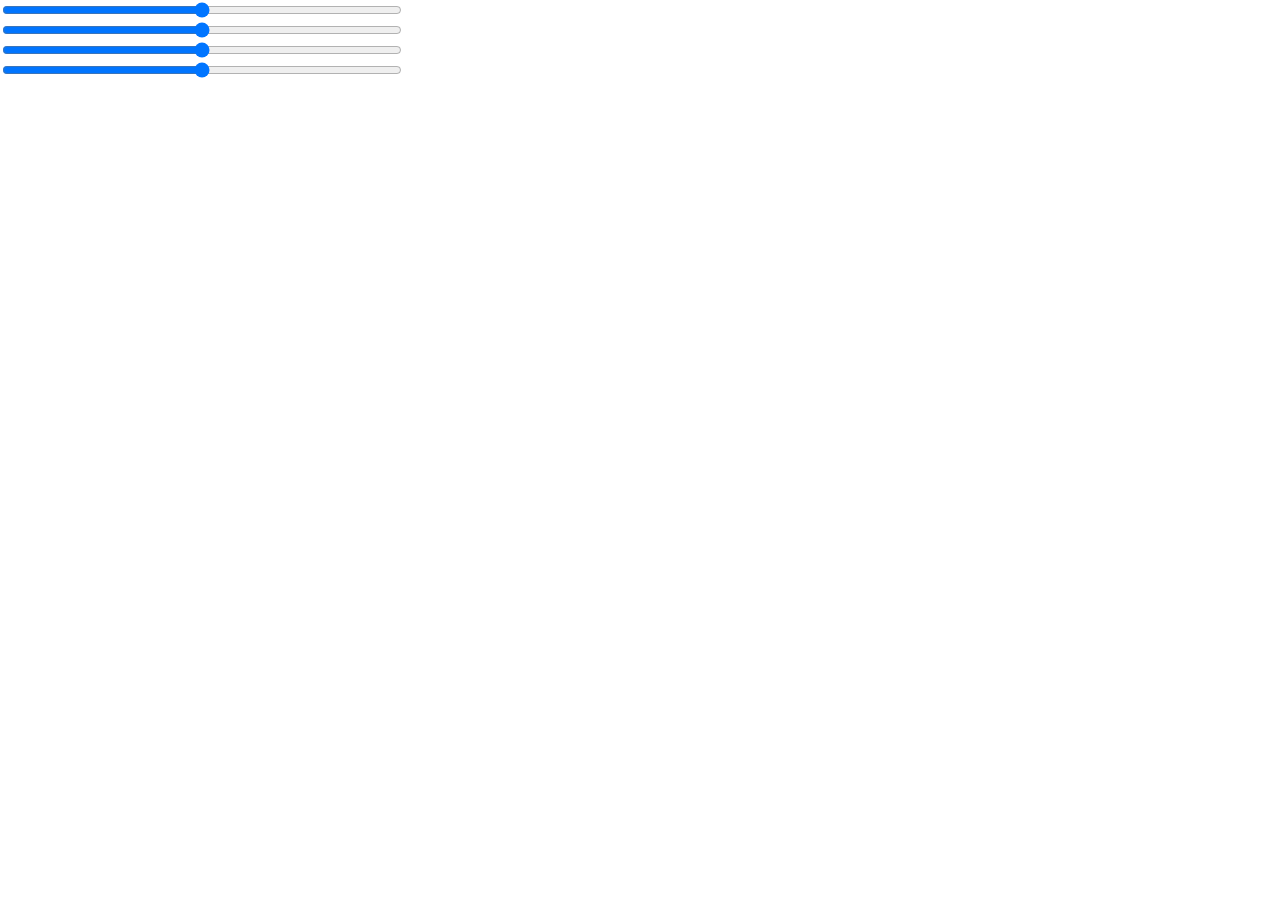
==== html/index.html @ 48c7c2d2 "Add all what I've done so far" ====
<html lang="en">
<head>
    <meta charset="UTF-8">
    <meta name="viewport" content="width=device-width, initial-scale=1.0">
    <link rel="stylesheet" href="../css/style.css">
    <title>Document</title>
</head>
<body>
    <div class="inputs">
        <input id="weight11" type="range" min="-30" max="30" value="0">
        <input id="weight12" type="range" min="-30" max="30" value="0">
        <input id="weight21" type="range" min="-30" max="30" value="0">
        <input id="weight22" type="range" min="-30" max="30" value="0">
    </div>
    <div class="container">
        <main>

        </main>
    </div>

    <script src="../js/neuralNetwork.js"></script>
</body>
</html>
---- css/style.css ----
body {
    margin: 0px;
}

.circle {
    width: 10px;
    height: 10px;
    background-color: red;
    border-radius: 50%;
}

main {
    position: relative;
    width: 50%;
    height: 500px;
}

.container {
    display: flex;
    justify-content: center;
    align-items: center;
}

.inputs {
    display: flex;
    flex-direction: column;

}

.inputs input {
    width: 400px;
}
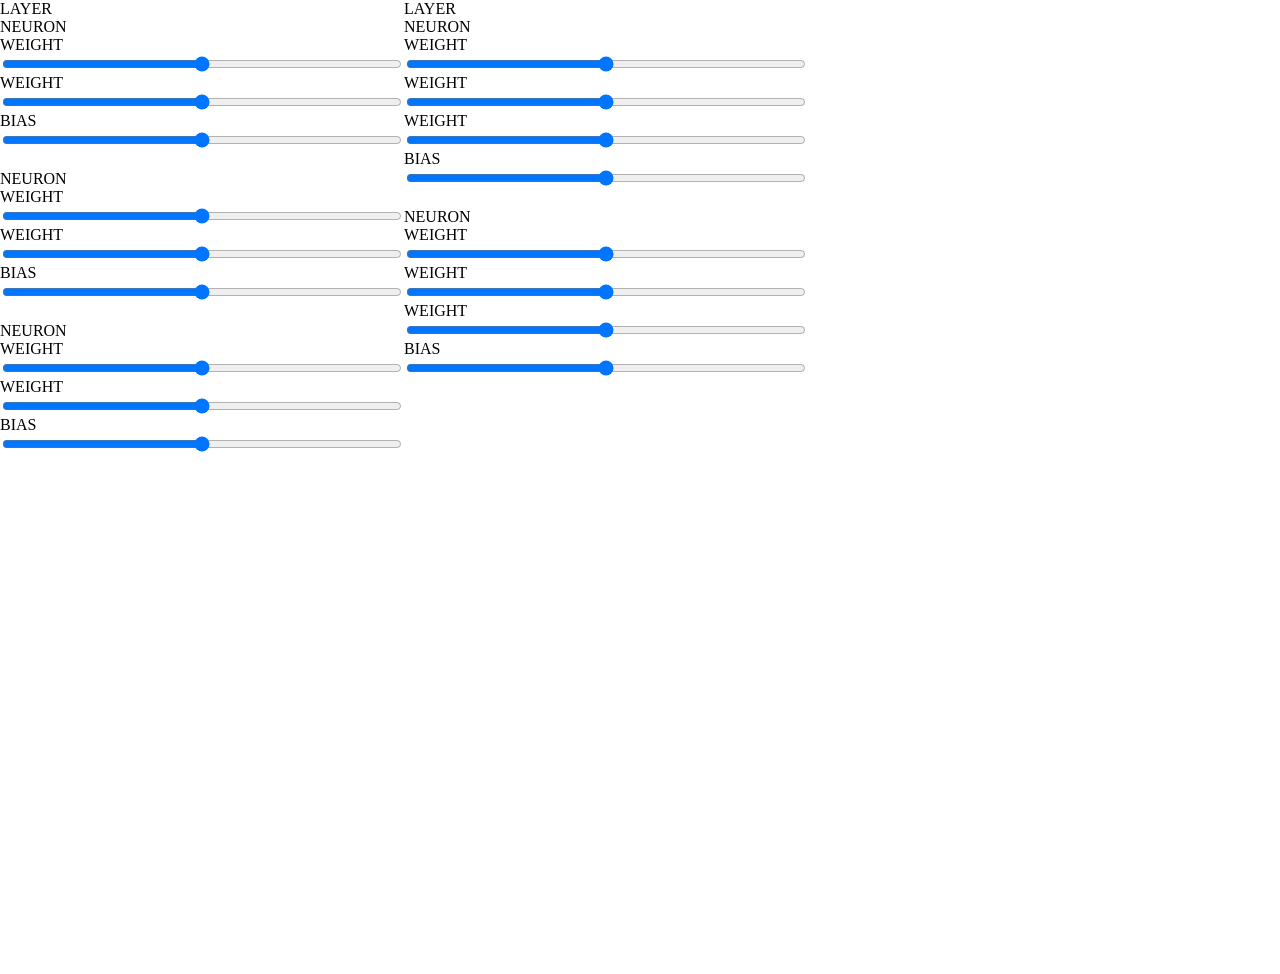
==== commit 561790e0: "Created sliders for weights and biases" ====
--- a/html/index.html
+++ b/html/index.html
@@ -6,11 +6,8 @@
     <title>Document</title>
 </head>
 <body>
-    <div class="inputs">
-        <input id="weight11" type="range" min="-30" max="30" value="0">
-        <input id="weight12" type="range" min="-30" max="30" value="0">
-        <input id="weight21" type="range" min="-30" max="30" value="0">
-        <input id="weight22" type="range" min="-30" max="30" value="0">
+    <div id="controls">
+        
     </div>
     <div class="container">
         <main>
--- a/css/style.css
+++ b/css/style.css
@@ -21,12 +21,28 @@
     align-items: center;
 }
 
-.inputs {
+
+input {
+    width: 400px;
+}
+
+label {
     display: flex;
     flex-direction: column;
-
 }
 
-.inputs input {
-    width: 400px;
-}+#controls {
+    display: flex;
+    flex-direction: row;
+}
+
+.layer {
+    display: flex;
+    flex-direction: column;
+}
+
+.neuron {
+    display: flex;
+    flex-direction: column;
+    margin-bottom: 20px;
+}
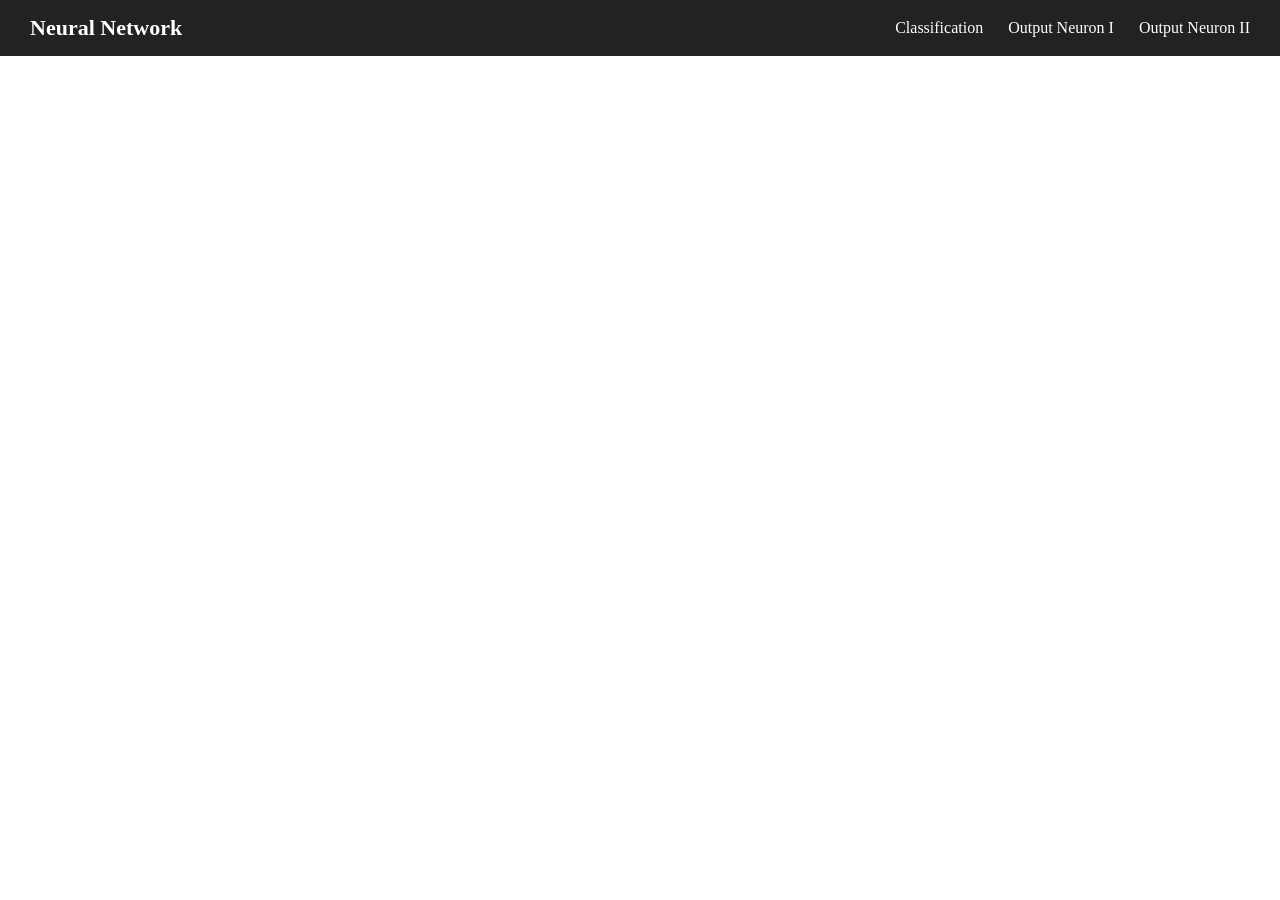
==== commit d17738bf: "Update imports" ====
--- a/html/index.html
+++ b/html/index.html
@@ -3,18 +3,21 @@
     <meta charset="UTF-8">
     <meta name="viewport" content="width=device-width, initial-scale=1.0">
     <link rel="stylesheet" href="../css/style.css">
+    <link rel="stylesheet" href="../css/header.css">
     <title>Document</title>
 </head>
-<body>
+<body data-page="classification">
+    <div id="navigation"></div>
     <div id="controls">
         
     </div>
     <div class="container">
-        <main>
+        <main data-visualization="classification">
 
         </main>
     </div>
 
-    <script src="../js/neuralNetwork.js"></script>
+    <script type="module" src="../js/main.js"></script>
+    <script src="../js/script.js"></script>
 </body>
 </html>
--- a/css/style.css
+++ b/css/style.css
@@ -12,7 +12,7 @@
 main {
     position: relative;
     width: 50%;
-    height: 500px;
+    height: 300px;
 }
 
 .container {
@@ -39,10 +39,22 @@
 .layer {
     display: flex;
     flex-direction: column;
+    font-size: 30px;
+    font-weight: bolder;
+    margin-bottom: 15px;
+    border-right: 2px solid;
 }
 
 .neuron {
     display: flex;
     flex-direction: column;
     margin-bottom: 20px;
+    font-size: 20px;
+    font-weight: bold;
+    border-top: 2px solid;
 }
+
+.neuron label {
+    font-size: 15px;
+    font-weight: 400;
+}
--- a/css/header.css
+++ b/css/header.css
@@ -0,0 +1,32 @@
+body {
+    margin: 0;
+}
+
+.navbar {
+    display: flex;
+    align-items: center;
+    justify-content: space-between;
+
+    padding: 15px 30px;
+    background: #222;
+    color: white;
+}
+
+.logo {
+    font-size: 22px;
+    font-weight: bold;
+}
+
+.nav-links {
+    display: flex;
+    gap: 25px;
+}
+
+.nav-links a {
+    color: white;
+    text-decoration: none;
+}
+
+.nav-links a:hover {
+    color: #aaa;
+}
